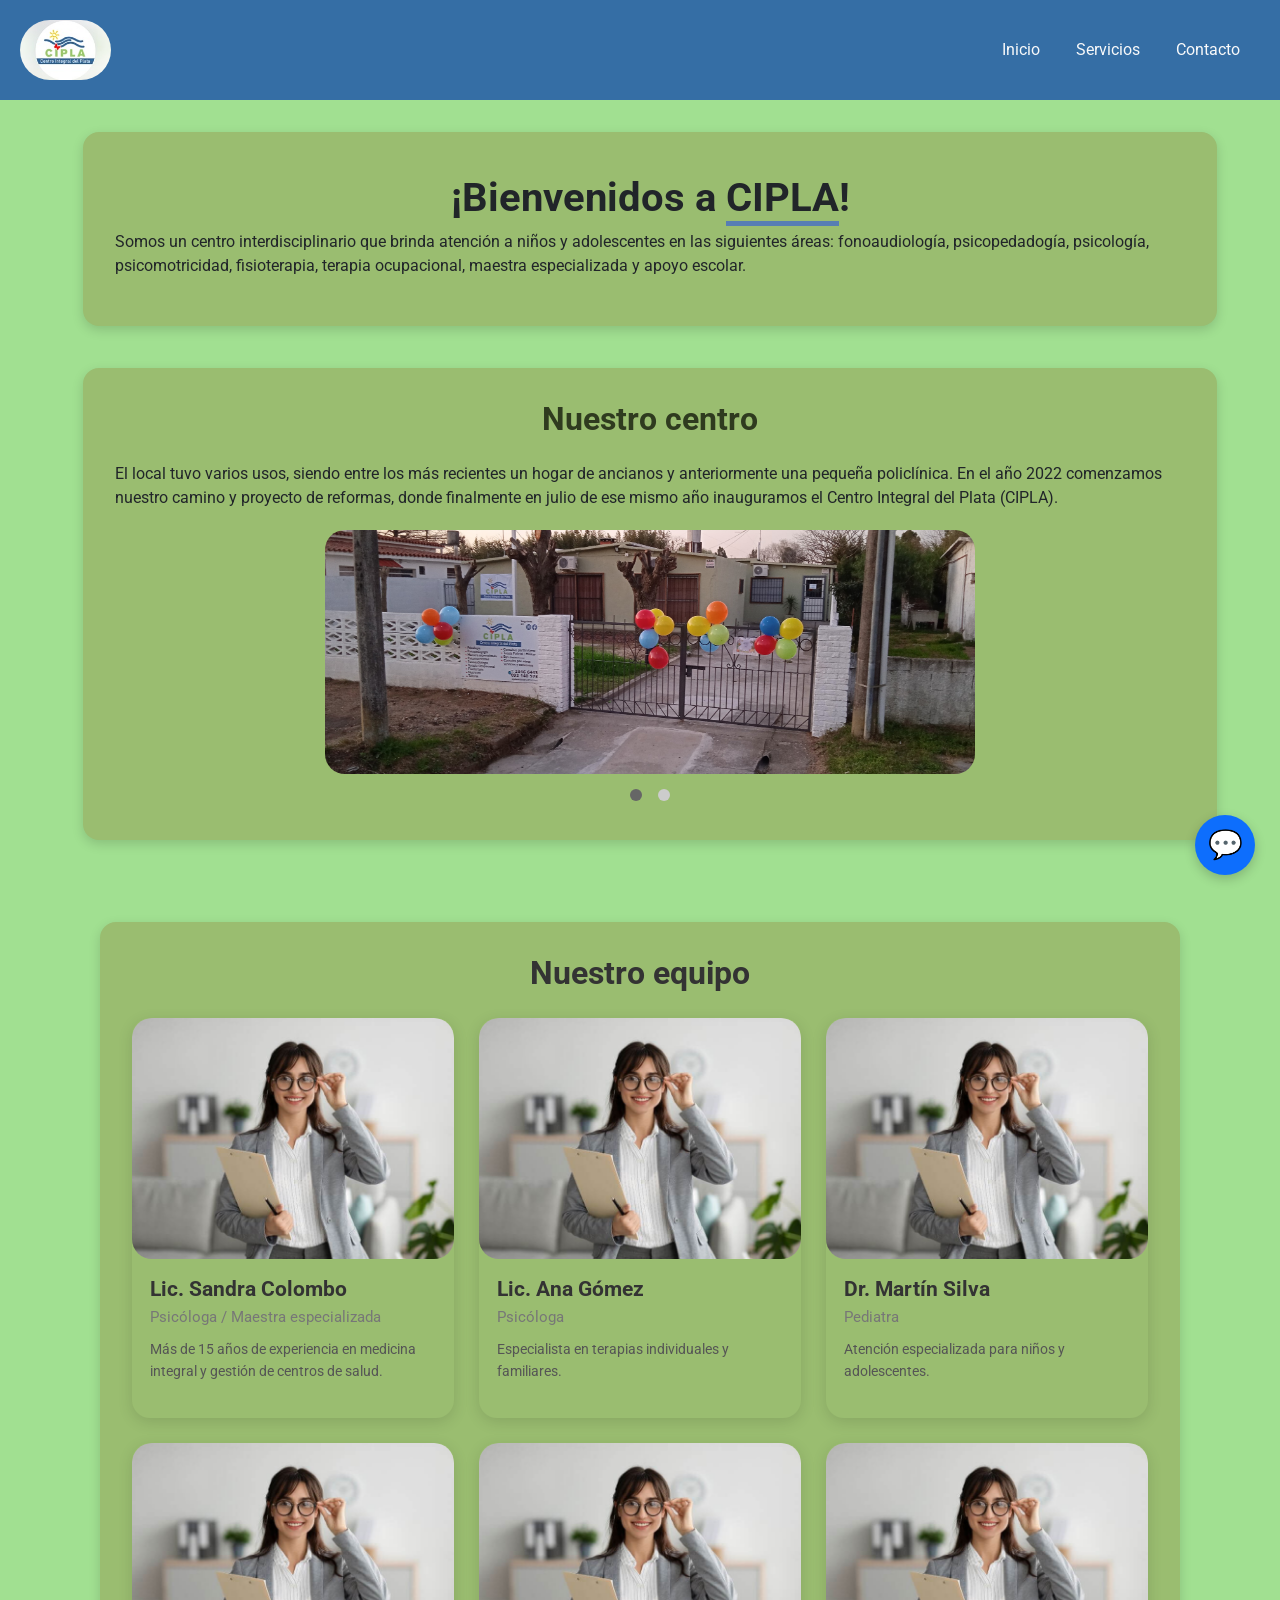
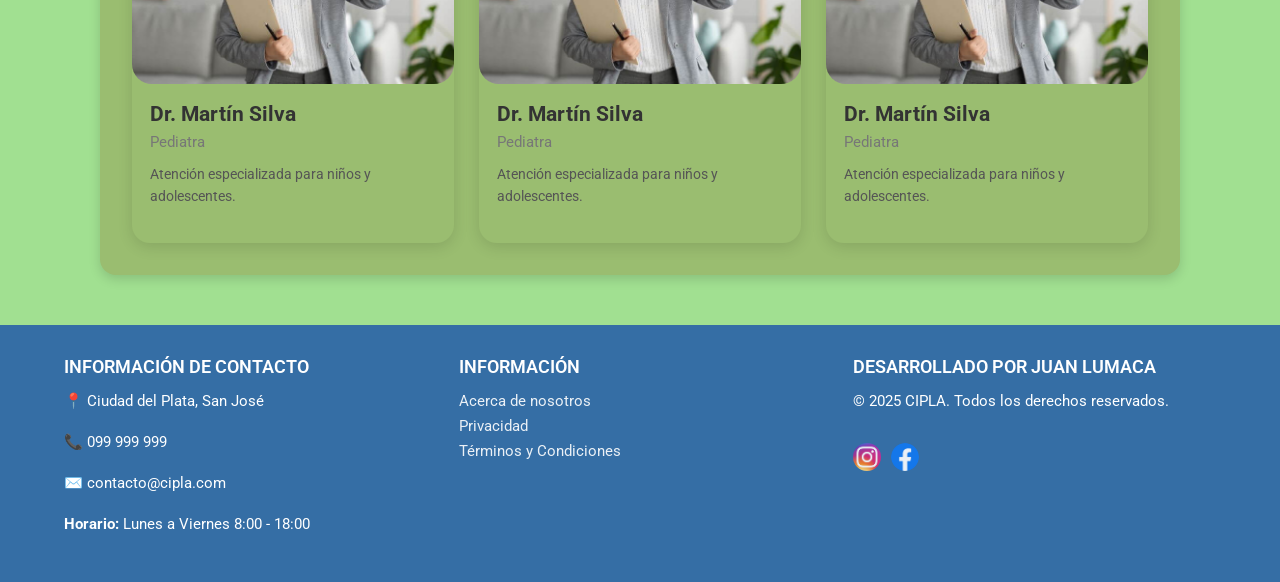
==== index.html @ c5be9ded "nuestro equipo" ====
<!DOCTYPE html>
<html lang="en">
<head>
    <meta charset="UTF-8">
    <meta name="viewport" content="width=device-width, initial-scale=1.0">
    <!-- link estilos Bootstrap -->
    <link href="https://cdn.jsdelivr.net/npm/bootstrap@5.3.8/dist/css/bootstrap.min.css" rel="stylesheet" integrity="sha384-sRIl4kxILFvY47J16cr9ZwB07vP4J8+LH7qKQnuqkuIAvNWLzeN8tE5YBujZqJLB" crossorigin="anonymous">
    <!-- link css -->
    <link rel="stylesheet" href="css/styles.css">
    <link rel="preconnect" href="https://fonts.googleapis.com">
    <link rel="preconnect" href="https://fonts.gstatic.com" crossorigin>
    <link href="https://fonts.googleapis.com/css2?family=Roboto:ital,wght@0,100..900;1,100..900&display=swap" rel="stylesheet">
    <title>Inicio</title>
</head>
<body>
    <header>
        <img src="img/logo.jpg">
        <nav class="navbar navbar-expand-lg">
            <div class="container-fluid">
                <!-- BOTÓN HAMBURGUESA -->
                <button class="navbar-toggler" type="button" data-bs-toggle="collapse" data-bs-target="#menuPrincipal">
                <span class="navbar-toggler-icon"></span>
                </button>

                <div class="collapse navbar-collapse" id="menuPrincipal">
                    <ul class="navbar-nav ms-auto">
                        <li class="nav-item">
                            <a class="nav-link text-light" href="index.html">Inicio</a>
                        </li>
                        <li class="nav-item">
                            <a class="nav-link text-light" href="pages/servicios.html">Servicios</a>
                        </li>
                        <li class="nav-item">
                            <a class="nav-link text-light" href="pages/contacto.html">Contacto</a>
                        </li>
                    </ul>
                </div>
            </div>
        </nav>
    </header>
    <main>
        <div class="card_contacto">
            <h1 id="h3_contacto">¡Bienvenidos a <span class="span_h1">CIPLA</span>!</h1>
            <p>
                Somos un centro interdisciplinario que brinda atención a niños y adolescentes en las siguientes áreas: fonoaudiología, psicopedadogía, psicología, psicomotricidad, fisioterapia, terapia ocupacional, maestra especializada y apoyo escolar. 
            </p>
        </div>
        
    </main>
    <section>

        <div class="card_nuestro_equipo">
            <h3 id="h3_consulta">Nuestro centro</h3>
            <p class="parrafos">
                El local tuvo varios usos, siendo entre los más recientes un hogar de ancianos y anteriormente una pequeña policlínica. 
                En el año 2022 comenzamos nuestro camino y proyecto de reformas, donde finalmente en julio de ese mismo año inauguramos 
                el Centro Integral del Plata (CIPLA).
            </p>

            <div class="carousel">

                <input type="radio" name="carrusel1" id="slide1a" checked>
                <input type="radio" name="carrusel1" id="slide2a">

                <div class="slides">
                    <div class="slide">
                        <img src="img/fachada.jpg" alt="Fachada 1">
                    </div>

                    <div class="slide">
                        <img src="img/fachada2.jpg" alt="Fachada 2">
                    </div>
                </div>

                <div class="control-nav">
                    <label for="slide1a"></label>
                    <label for="slide2a"></label>
                </div>
            </div>
        </div>
    </section>

    <section id="nuestro-equipo">
        <div class="card_nuestro_equipo">
            <h3 class="titulo-seccion">Nuestro equipo</h3>
            <div class="equipo-grid">

                <div class="card-equipo">
                    <div class="card-img">
                        <img src="img/psico.jpg" alt="Nombre">
                    </div>
                    <div class="card-body">
                        <h4 class="card-nombre">Lic. Sandra Colombo</h4>
                        <p class="card-cargo">Psicóloga / Maestra especializada</p>
                        <p class="card-desc">Más de 15 años de experiencia en medicina integral y gestión de centros de salud.</p>
                    </div>
                </div>

                <div class="card-equipo">
                    <div class="card-img">
                        <img src="img/psico.jpg" alt="Nombre">
                    </div>
                    <div class="card-body">
                        <h4 class="card-nombre">Lic. Ana Gómez</h4>
                        <p class="card-cargo">Psicóloga</p>
                        <p class="card-desc">Especialista en terapias individuales y familiares.</p>
                    </div>
                </div>

                <div class="card-equipo">
                    <div class="card-img">
                        <img src="img/psico.jpg" alt="Nombre">
                    </div>
                    <div class="card-body">
                        <h4 class="card-nombre">Dr. Martín Silva</h4>
                        <p class="card-cargo">Pediatra</p>
                        <p class="card-desc">Atención especializada para niños y adolescentes.</p>
                    </div>
                </div>

                <div class="card-equipo">
                    <div class="card-img">
                        <img src="img/psico.jpg" alt="Nombre">
                    </div>
                    <div class="card-body">
                        <h4 class="card-nombre">Dr. Martín Silva</h4>
                        <p class="card-cargo">Pediatra</p>
                        <p class="card-desc">Atención especializada para niños y adolescentes.</p>
                    </div>
                </div>

                <div class="card-equipo">
                    <div class="card-img">
                        <img src="img/psico.jpg" alt="Nombre">
                    </div>
                    <div class="card-body">
                        <h4 class="card-nombre">Dr. Martín Silva</h4>
                        <p class="card-cargo">Pediatra</p>
                        <p class="card-desc">Atención especializada para niños y adolescentes.</p>
                    </div>
                </div>

                <div class="card-equipo">
                    <div class="card-img">
                        <img src="img/psico.jpg" alt="Nombre">
                    </div>
                    <div class="card-body">
                        <h4 class="card-nombre">Dr. Martín Silva</h4>
                        <p class="card-cargo">Pediatra</p>
                        <p class="card-desc">Atención especializada para niños y adolescentes.</p>
                    </div>
                </div>


            </div>
        </div>
        
    </section>

    <footer>
        <div class="footer-container">

            <div class="footer-col">
                <h4>Información de contacto</h4>
                <p>📍 Ciudad del Plata, San José</p>
                <p>📞 099 999 999</p>
                <p>✉️ contacto@cipla.com</p>
                <p><strong>Horario:</strong> Lunes a Viernes 8:00 - 18:00</p>
            </div>

            <div class="footer-col">
                <h4>Información</h4>
                <a href="#">Acerca de nosotros</a>
                <a href="#">Privacidad</a>
                <a href="#">Términos y Condiciones</a>
            </div>

            <div class="footer-col">
                <h4>Desarrollado por Juan Lumaca</h4>
                <p>&copy; 2025 CIPLA. Todos los derechos reservados.</p>

                <div class="social">
                    <a href="https://www.instagram.com/cipla.sanjose/" target="_blank" id="instagram">
                        <img src="img/ig_prueba.png">
                    </a>
                    <a href="https://www.facebook.com/ciplaciudaddelplata" target="_blank">
                        <img src="img/fb_prueba.png">
                    </a>
                </div>
            </div>

        </div>
    </footer>

    <input type="checkbox" id="toggle-chat" class="toggle-chat">

    <label for="toggle-chat" class="chatbot-btn">
        💬
    </label>

    <div class="chatbot-box">
        <div class="chatbot-header">
            <h4>Chat CIPLA</h4>
            <label for="toggle-chat" class="cerrar-chat">▼</label>
        </div>

        <div class="chatbot-content">
            <p><strong>🤖 Asistente:</strong> ¡Hola! ¿En qué podemos ayudarte?</p>
        </div>

        <div class="chatbot-footer">
            <input type="text" placeholder="Escribí tu mensaje..." class="chat-input">
            <button class="chat-send">Enviar</button>
        </div>
    </div>

    <!-- link JavaScript Bootstrap -->
    <script src="https://cdn.jsdelivr.net/npm/bootstrap@5.3.8/dist/js/bootstrap.bundle.min.js" integrity="sha384-FKyoEForCGlyvwx9Hj09JcYn3nv7wiPVlz7YYwJrWVcXK/BmnVDxM+D2scQbITxI" crossorigin="anonymous"></script>
</body>
</html>
---- css/styles.css ----
* {
  margin: 0;
  padding: 0;
  box-sizing: border-box;
}

html {
  height: 100%;
}

body {
  background-color: #a1e091;
  font-family: "Roboto", sans-serif;
  font-size: 16px;
  min-height: 100vh;
  height: 100%;
  display: flex;
  flex-direction: column;
}

img {
  display: block;
  max-width: 100%;
  height: auto;
  border-radius: 20px;
}

h1 {
  margin-top: 10px;
  text-align: center;
  font-weight: bold;
}

h3 {
  font-weight: bold;
}

span {
  font-weight: bold;
}

#section_consulta {
  background: #9ABD70;
  padding: 2rem;
  border-radius: 16px;
  box-shadow: 0 4px 12px rgba(0, 0, 0, 0.15);
  width: 90%;
  margin: 2rem auto;
}
#section_consulta #h3_consulta {
  text-align: center;
  font-size: 2rem;
  color: #2f3b1f;
  margin-bottom: 1.5rem;
  font-weight: 700;
}
#section_consulta #contact-form {
  display: flex;
  flex-direction: column;
  gap: 1.2rem;
}
#section_consulta #contact-form .group {
  display: flex;
  flex-direction: column;
  gap: 0.4rem;
}
#section_consulta #contact-form .group label {
  font-size: 1.05rem;
  font-weight: 600;
  color: #2d2d2d;
}
#section_consulta #contact-form .group input,
#section_consulta #contact-form .group textarea {
  font-family: "Roboto", sans-serif;
  font-size: 1rem;
  padding: 0.8rem 1rem;
  border-radius: 10px;
  border: 2px solid #b6c98b;
  background: #ffffff;
  transition: all 0.25s ease;
}
#section_consulta #contact-form .group input:focus,
#section_consulta #contact-form .group textarea:focus {
  outline: none;
  border-color: #7ea34e;
  box-shadow: 0 0 6px rgba(126, 163, 78, 0.4);
}
#section_consulta #contact-form .group input::placeholder,
#section_consulta #contact-form .group textarea::placeholder {
  color: #8b8b8b;
  font-style: italic;
}
#section_consulta #contact-form .btns {
  display: flex;
  justify-content: center;
  gap: 1rem;
  margin-top: 1rem;
}
#section_consulta #contact-form .btns .btn-send,
#section_consulta #contact-form .btns .btn-reset {
  font-size: 1rem;
  padding: 0.75rem 1.5rem;
  border-radius: 12px;
  border: none;
  cursor: pointer;
  font-weight: 600;
  transition: all 0.25s ease;
}
#section_consulta #contact-form .btns .btn-send {
  background: #6f9448;
  color: #fff;
}
#section_consulta #contact-form .btns .btn-send:hover {
  background: #5b7a3a;
  transform: translateY(-2px);
  box-shadow: 0 4px 8px rgba(0, 0, 0, 0.25);
}
#section_consulta #contact-form .btns .btn-reset {
  background: #dedede;
  color: #333;
}
#section_consulta #contact-form .btns .btn-reset:hover {
  background: #c9c9c9;
  transform: translateY(-2px);
  box-shadow: 0 4px 8px rgba(0, 0, 0, 0.2);
}

.card_contacto, .card_nuestros_datos {
  background: #9ABD70;
  padding: 2rem;
  margin-top: 2rem;
  border-radius: 16px;
  box-shadow: 0 4px 12px rgba(0, 0, 0, 0.15);
  width: 90%;
  margin-left: auto;
  margin-right: auto;
  margin-bottom: 10px;
}

footer {
  background-color: #356EA5;
  color: white;
  text-align: center;
  padding: 8px 0;
  font-size: 0.95rem;
  line-height: 1.25;
  flex-shrink: 0;
}
footer .footer-container {
  width: 100%;
  max-width: 1200px;
  margin: auto;
  display: grid;
  grid-template-columns: repeat(3, 1fr);
  gap: 2rem;
  padding: 1.5rem;
  text-align: left;
}
footer .footer-col {
  display: flex;
  flex-direction: column;
  gap: 6px;
}
footer .footer-col h4 {
  margin-bottom: 8px;
  font-size: 1.1rem;
  font-weight: 600;
  text-transform: uppercase;
}
footer .footer-col a {
  color: white;
  text-decoration: none;
  opacity: 0.9;
}
footer .footer-col a:hover {
  opacity: 1;
  text-decoration: underline;
}
footer .social {
  margin-top: 10px;
  display: flex;
  gap: 10px;
}
footer .social img {
  width: 28px;
  height: 28px;
  transition: transform 0.2s ease-in-out;
}
footer .social img:hover {
  transform: scale(1.1);
}
@media (max-width: 768px) {
  footer .footer-container {
    grid-template-columns: 1fr;
    text-align: center;
  }
  footer .footer-col {
    align-items: center;
  }
}

* {
  margin: 0;
  padding: 0;
  box-sizing: border-box;
}

html {
  height: 100%;
}

.toggle-chat {
  display: none;
}

.chatbot-btn {
  position: fixed;
  bottom: 25px;
  right: 25px;
  background: #0d6efd;
  color: #fff;
  width: 60px;
  height: 60px;
  border-radius: 50%;
  display: flex;
  justify-content: center;
  align-items: center;
  font-size: 28px;
  cursor: pointer;
  box-shadow: 0 4px 12px rgba(0, 0, 0, 0.2);
  z-index: 1000;
}

.chatbot-box {
  position: fixed;
  bottom: 100px;
  right: 25px;
  width: 280px;
  background: #fff;
  border-radius: 12px;
  box-shadow: 0 4px 12px rgba(0, 0, 0, 0.3);
  border: 1px solid #ddd;
  overflow: hidden;
  transform: scale(0);
  transform-origin: bottom right;
  transition: 0.25s ease;
}

.toggle-chat:checked ~ .chatbot-box {
  transform: scale(1);
}

.chatbot-header {
  background: #0d6efd;
  color: #fff;
  padding: 10px;
  display: flex;
  justify-content: space-between;
  align-items: center;
}

.cerrar-chat {
  cursor: pointer;
  color: white;
  font-size: 18px;
  padding: 0 5px;
}

.chatbot-content {
  padding: 12px;
  height: 200px;
  overflow-y: auto;
  font-size: 14px;
}

.chatbot-footer {
  background: #f5f5f5;
  padding: 8px;
  text-align: center;
  font-size: 12px;
  color: #777;
}

.chatbot-footer {
  background: #f5f5f5;
  padding: 8px;
  display: flex;
  gap: 6px;
  border-top: 1px solid #ddd;
}

.chat-input {
  flex: 1;
  padding: 6px 8px;
  font-size: 14px;
  border: 1px solid #ccc;
  border-radius: 8px;
  background: white;
  transition: 0.2s ease;
}

.chat-input:focus {
  outline: none;
  border-color: #0d6efd;
  box-shadow: 0 0 4px rgba(13, 110, 253, 0.4);
}

.chat-send {
  padding: 6px 10px;
  font-size: 14px;
  background: #0d6efd;
  color: white;
  border: none;
  border-radius: 8px;
  cursor: pointer;
  transition: 0.2s ease;
}

.chat-send:hover {
  background: #0b5ed7;
}

.chat-send:active {
  transform: scale(0.95);
}

header {
  background-color: #356EA5;
  display: flex;
  justify-content: space-between;
  align-items: center;
  padding: 20px 0;
  box-sizing: border-box;
}
header img {
  height: 60px;
  margin-left: 20px;
  border-radius: 50px;
}
header nav {
  background: #356EA5;
  margin-right: 20px;
}
header nav ul {
  list-style: none;
  padding: 0;
  display: flex;
  gap: 20px;
  white-space: nowrap;
}
header nav a {
  display: block;
  padding: 10px 25px;
  background: #b7cc7a;
  border: 2px solid #244e74;
  color: #0b1b2b;
  text-decoration: none;
  font-weight: bold;
  border-radius: 6px;
  white-space: nowrap;
  line-height: 1;
}
header nav a:hover {
  background: #FBC02D;
}

.card_nuestro_equipo {
  background: #9ABD70;
  padding: 2rem;
  margin-top: 2rem;
  border-radius: 16px;
  box-shadow: 0 4px 12px rgba(0, 0, 0, 0.15);
  width: 90%;
  margin-left: auto;
  margin-right: auto;
  margin-bottom: 10px;
}

#h3_consulta {
  text-align: center;
  font-size: 2rem;
  color: #2f3b1f;
  margin-bottom: 1.5rem;
  font-weight: 700;
}

img {
  border-radius: 10px;
}

.carousel {
  width: 100%;
  max-width: 650px;
  margin: 20px auto 0;
  position: relative;
  overflow: hidden;
  border-radius: 8px;
}

.carousel input[type=radio] {
  display: none;
}

.carousel .slides {
  display: flex;
  width: 200%;
  transition: transform 0.45s ease;
  transform: translateX(0);
}

.carousel .slide {
  flex: 0 0 50%;
  width: 50%;
}

.carousel .slide img {
  width: 100%;
  height: auto;
  display: block;
  object-fit: cover;
  aspect-ratio: 16/6;
}

.carousel .control-nav {
  text-align: center;
  margin-top: 10px;
}

.carousel .control-nav label {
  width: 12px;
  height: 12px;
  display: inline-block;
  background: #ccc;
  margin: 0 6px;
  border-radius: 50%;
  cursor: pointer;
}

.carousel .control-nav label:hover {
  background: #999;
}

#slide1a:checked ~ .slides {
  transform: translateX(0%);
}

#slide2a:checked ~ .slides {
  transform: translateX(-50%);
}

#slide1a:checked ~ .control-nav label[for=slide1a],
#slide2a:checked ~ .control-nav label[for=slide2a] {
  background: #666;
}

#nuestro-equipo {
  width: 95%;
  max-width: 1200px;
  margin: 40px auto;
}

.titulo-seccion {
  text-align: center;
  font-size: 2rem;
  margin-bottom: 25px;
  color: #333;
}

.equipo-grid {
  display: grid;
  grid-template-columns: repeat(auto-fit, minmax(260px, 1fr));
  gap: 25px;
}

.card-equipo {
  background: #9ABD70;
  border-radius: 18px;
  overflow: hidden;
  box-shadow: 0 4px 15px rgba(0, 0, 0, 0.12);
  transition: transform 0.25s, box-shadow 0.25s;
}

.card-equipo:hover {
  transform: translateY(-6px);
  box-shadow: 0 6px 20px rgba(0, 0, 0, 0.18);
}

.card-img img {
  width: 100%;
  aspect-ratio: 4/3;
  object-fit: cover;
}

.card-body {
  padding: 18px;
}

.card-nombre {
  margin: 0;
  font-size: 1.3rem;
  color: #333;
  font-weight: 700;
}

.card-cargo {
  margin: 4px 0 10px;
  color: #777;
  font-size: 0.95rem;
}

.card-desc {
  color: #555;
  font-size: 0.9rem;
  line-height: 1.4rem;
}

h1 {
  margin-top: 10px;
  text-align: center;
  font-weight: bold;
}
h1 .span_h1 {
  border-bottom: solid 5px #577eb3;
}

h3 {
  font-weight: bold;
}

span {
  font-weight: bold;
}

#div_section_index {
  text-align: center;
}

.fachada,
.equipo {
  height: auto;
  width: 40%;
  margin-right: 20px;
  margin-bottom: 20px;
}

img {
  border-radius: 20px;
}

#section_contacto {
  margin-top: 20px;
}

iframe {
  text-align: center;
}

#section_bps {
  text-align: center;
}

.card_servicios_1 {
  background: #9ABD70;
  padding: 2rem;
  margin-top: 2rem;
  border-radius: 16px;
  box-shadow: 0 4px 12px rgba(0, 0, 0, 0.15);
  width: 90%;
  margin-left: auto;
  margin-right: auto;
  margin-bottom: 100px;
}

#section_bps {
  display: flex;
  justify-content: center;
  align-items: center;
  gap: 2rem;
}
#section_bps img {
  width: 150px;
  height: auto;
  object-fit: contain;
  border-radius: 8px;
}

main {
  flex: 1 0 auto;
  margin-left: 20px;
  min-height: 0;
  padding-bottom: 0;
  margin-bottom: 0;
  min-height: 0;
  min-width: 0;
}

section {
  margin-left: 20px;
  padding-top: 0;
  margin-top: 0;
}

#div_section_index {
  text-align: center;
}

.fachada,
.equipo {
  height: auto;
  width: 40%;
  margin-right: 20px;
  margin-bottom: 20px;
}

@media (max-width: 480px) {
  body {
    background-color: #a1e091;
    display: flex;
    flex-direction: column;
    min-height: 100vh;
  }
  main {
    flex: 1;
    min-height: 200px;
  }
  .fachada,
  .equipo {
    display: block;
    margin: 0 auto 20px auto;
  }
  .fachada,
  .equipo {
    width: 80%;
  }
  iframe {
    width: 100%;
    height: 300px;
    display: block;
  }
  #section_contacto {
    margin-top: 10px;
  }
  .card_nuestro_equipo {
    margin-top: 150px;
  }
  .card_nuestros_datos {
    margin-top: 70%;
  }
  .card_servicios_1 {
    margin-bottom: 50%;
  }
}
@media (min-width: 481px) and (max-width: 1024px) {
  body {
    background-color: #a1e091;
    display: flex;
    flex-direction: column;
    min-height: 100vh;
  }
  main {
    flex: 1;
    margin-left: 30px;
    margin-right: 30px;
    min-height: 250px;
  }
  nav ul {
    gap: 30px;
  }
  .fachada,
  .equipo {
    width: 60%;
  }
  iframe {
    width: 90%;
    height: 350px;
  }
  #section_contacto {
    margin-top: 20px;
  }
  section {
    margin-bottom: 40px;
  }
  .card_nuestros_datos {
    margin-top: 40%;
  }
}

/*# sourceMappingURL=styles.css.map */
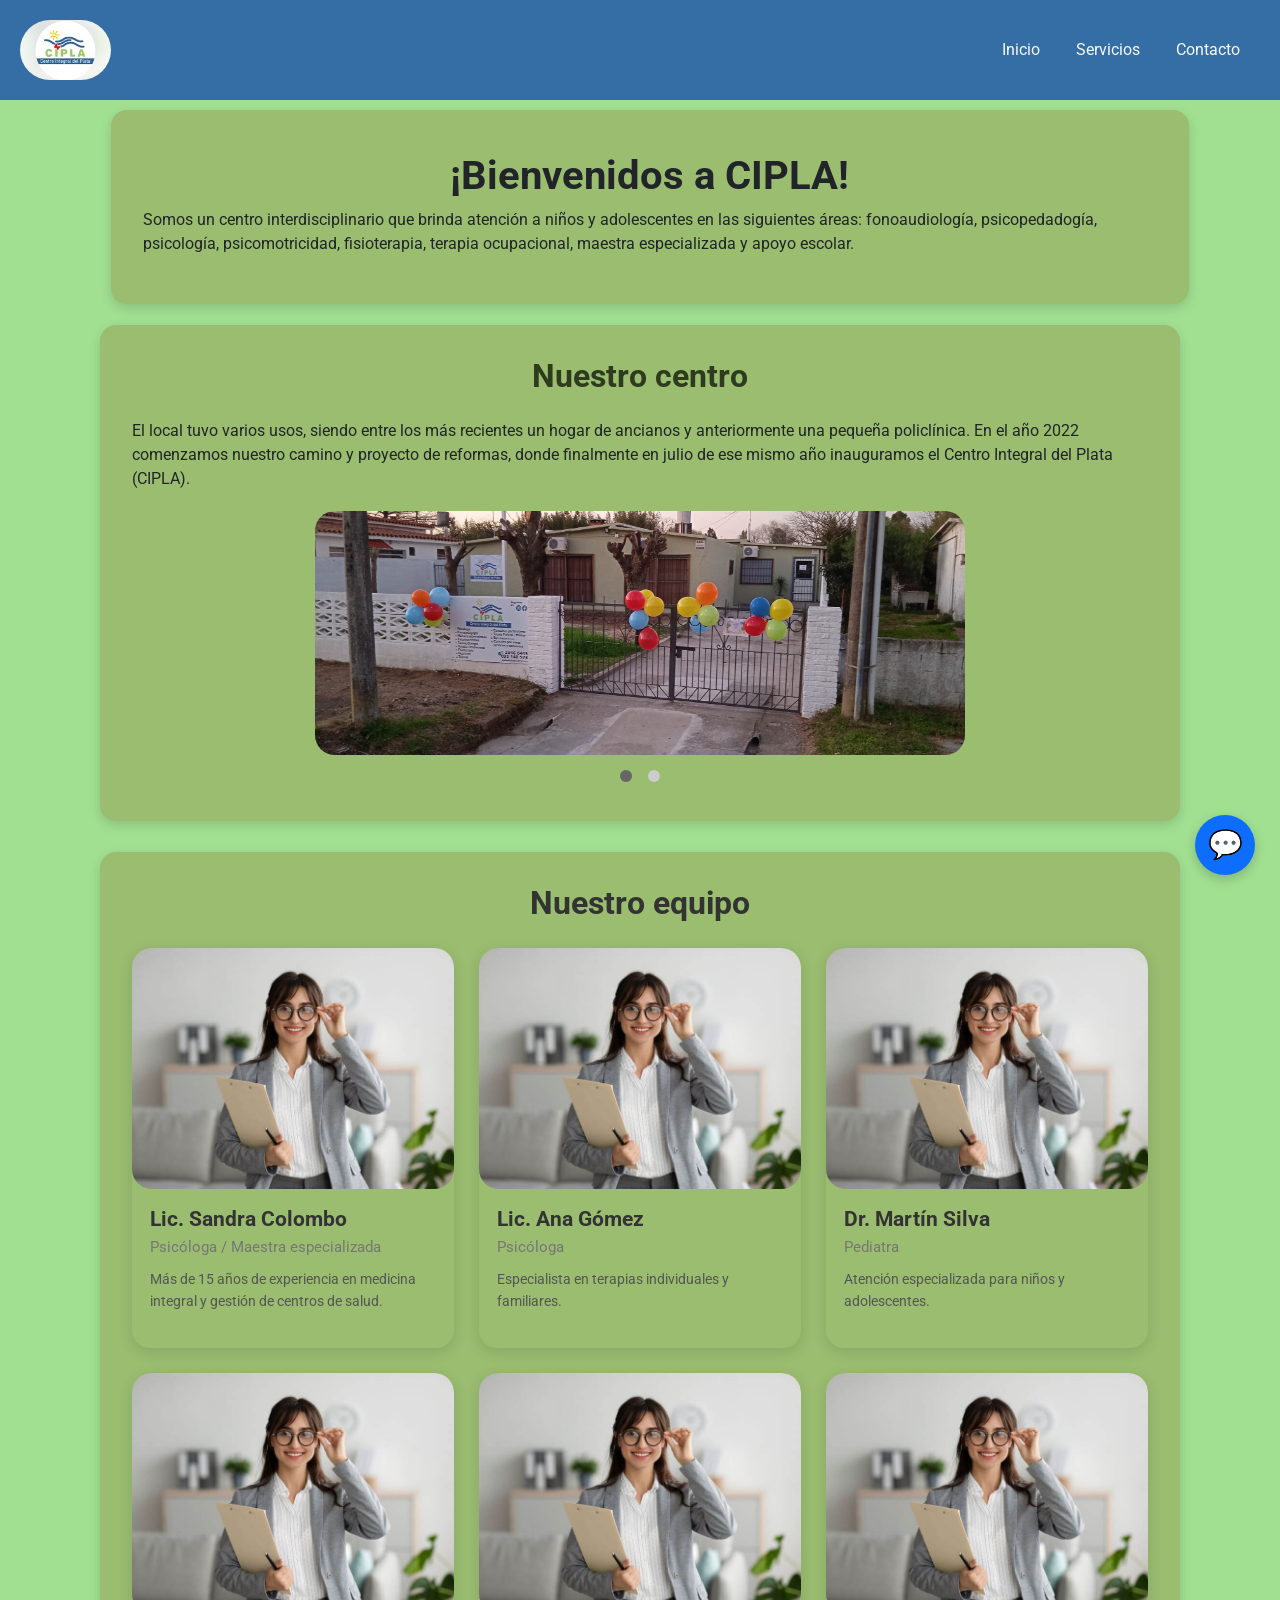
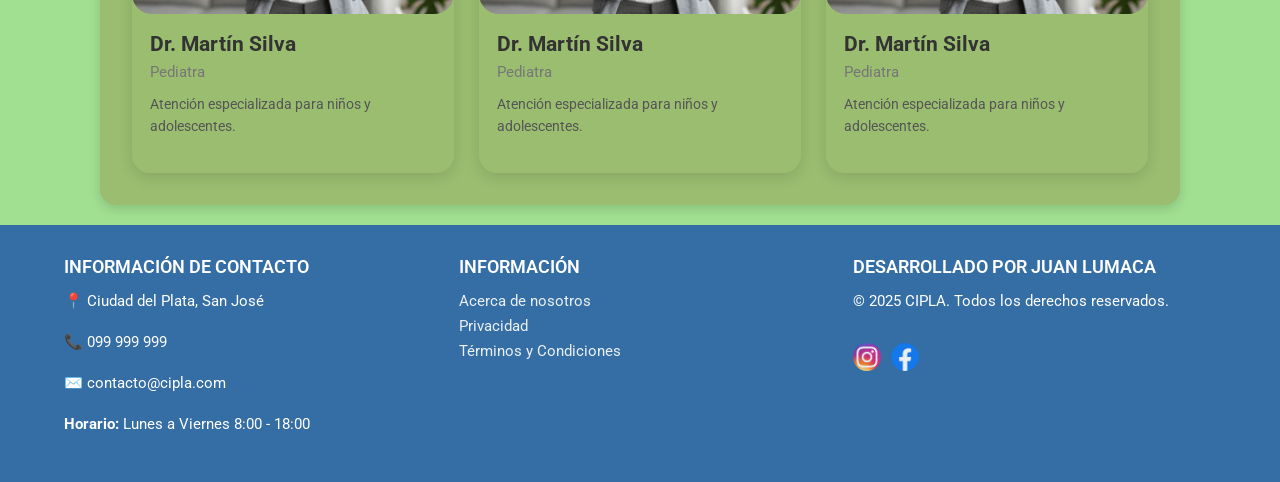
==== commit da1037ab: "mas cambios visuales" ====
--- a/index.html
+++ b/index.html
@@ -3,6 +3,13 @@
 <head>
     <meta charset="UTF-8">
     <meta name="viewport" content="width=device-width, initial-scale=1.0">
+    <meta name="description" content="Centro Integral del Plata (CIPLA). Atención profesional en psicología, fonoaudiología, psicopedagogía, fisioterapia, psicomotricidad y apoyo escolar en Ciudad del Plata.">
+    <meta name="keywords" content="psicología, fonoaudiología, psicopedagogía, apoyo escolar, CIPLA, Ciudad del Plata, terapia infantil">
+    <meta property="og:title" content="CIPLA - Centro Integral del Plata">
+    <meta property="og:description" content="Atención especializada para niños y adolescentes en Ciudad del Plata.">
+    <meta property="og:image" content="https://ciplasj.netlify.app/img/logo.jpg">
+    <meta property="og:type" content="website">
+    <meta property="og:url" content="https://ciplasj.netlify.app">
     <!-- link estilos Bootstrap -->
     <link href="https://cdn.jsdelivr.net/npm/bootstrap@5.3.8/dist/css/bootstrap.min.css" rel="stylesheet" integrity="sha384-sRIl4kxILFvY47J16cr9ZwB07vP4J8+LH7qKQnuqkuIAvNWLzeN8tE5YBujZqJLB" crossorigin="anonymous">
     <!-- link css -->
@@ -39,16 +46,16 @@
         </nav>
     </header>
     <main>
-        <div class="card_contacto">
-            <h1 id="h3_contacto">¡Bienvenidos a <span class="span_h1">CIPLA</span>!</h1>
-            <p>
-                Somos un centro interdisciplinario que brinda atención a niños y adolescentes en las siguientes áreas: fonoaudiología, psicopedadogía, psicología, psicomotricidad, fisioterapia, terapia ocupacional, maestra especializada y apoyo escolar. 
-            </p>
-        </div>
-        
+        <section id="nuestro-equipo">
+            <div class="card_nuestro_equipo">
+                <h1 id="h3_contacto">¡Bienvenidos a CIPLA!</h1>
+                <p>
+                    Somos un centro interdisciplinario que brinda atención a niños y adolescentes en las siguientes áreas: fonoaudiología, psicopedadogía, psicología, psicomotricidad, fisioterapia, terapia ocupacional, maestra especializada y apoyo escolar. 
+                </p>
+            </div>
+        </section>
     </main>
-    <section>
-
+    <section id="nuestro-equipo">
         <div class="card_nuestro_equipo">
             <h3 id="h3_consulta">Nuestro centro</h3>
             <p class="parrafos">
--- a/css/styles.css
+++ b/css/styles.css
@@ -324,6 +324,18 @@
   transform: scale(0.95);
 }
 
+.card_nuestro_equipo {
+  background: #9ABD70;
+  padding: 2rem;
+  margin-top: 1px;
+  border-radius: 16px;
+  box-shadow: 0 4px 12px rgba(0, 0, 0, 0.15);
+  width: 90%;
+  margin-left: auto;
+  margin-right: auto;
+  margin-bottom: 10px;
+}
+
 header {
   background-color: #356EA5;
   display: flex;
@@ -364,18 +376,6 @@
   background: #FBC02D;
 }
 
-.card_nuestro_equipo {
-  background: #9ABD70;
-  padding: 2rem;
-  margin-top: 2rem;
-  border-radius: 16px;
-  box-shadow: 0 4px 12px rgba(0, 0, 0, 0.15);
-  width: 90%;
-  margin-left: auto;
-  margin-right: auto;
-  margin-bottom: 10px;
-}
-
 #h3_consulta {
   text-align: center;
   font-size: 2rem;
@@ -456,7 +456,7 @@
 #nuestro-equipo {
   width: 95%;
   max-width: 1200px;
-  margin: 40px auto;
+  margin: 10px auto;
 }
 
 .titulo-seccion {
@@ -613,6 +613,11 @@
 }
 
 @media (max-width: 480px) {
+  html, body {
+    height: 100%;
+    margin: 0;
+    padding: 0;
+  }
   body {
     background-color: #a1e091;
     display: flex;
@@ -620,8 +625,11 @@
     min-height: 100vh;
   }
   main {
-    flex: 1;
+    flex: 1 0 auto;
     min-height: 200px;
+  }
+  footer {
+    flex-shrink: 0;
   }
   .fachada,
   .equipo {
@@ -641,13 +649,20 @@
     margin-top: 10px;
   }
   .card_nuestro_equipo {
-    margin-top: 150px;
+    margin-top: 10px;
   }
   .card_nuestros_datos {
-    margin-top: 70%;
+    margin-top: 5%;
   }
   .card_servicios_1 {
-    margin-bottom: 50%;
+    margin-bottom: 2rem;
+  }
+  #section_bps {
+    flex-direction: column;
+  }
+  #section_bps img {
+    width: 80%;
+    max-width: 300px;
   }
 }
 @media (min-width: 481px) and (max-width: 1024px) {
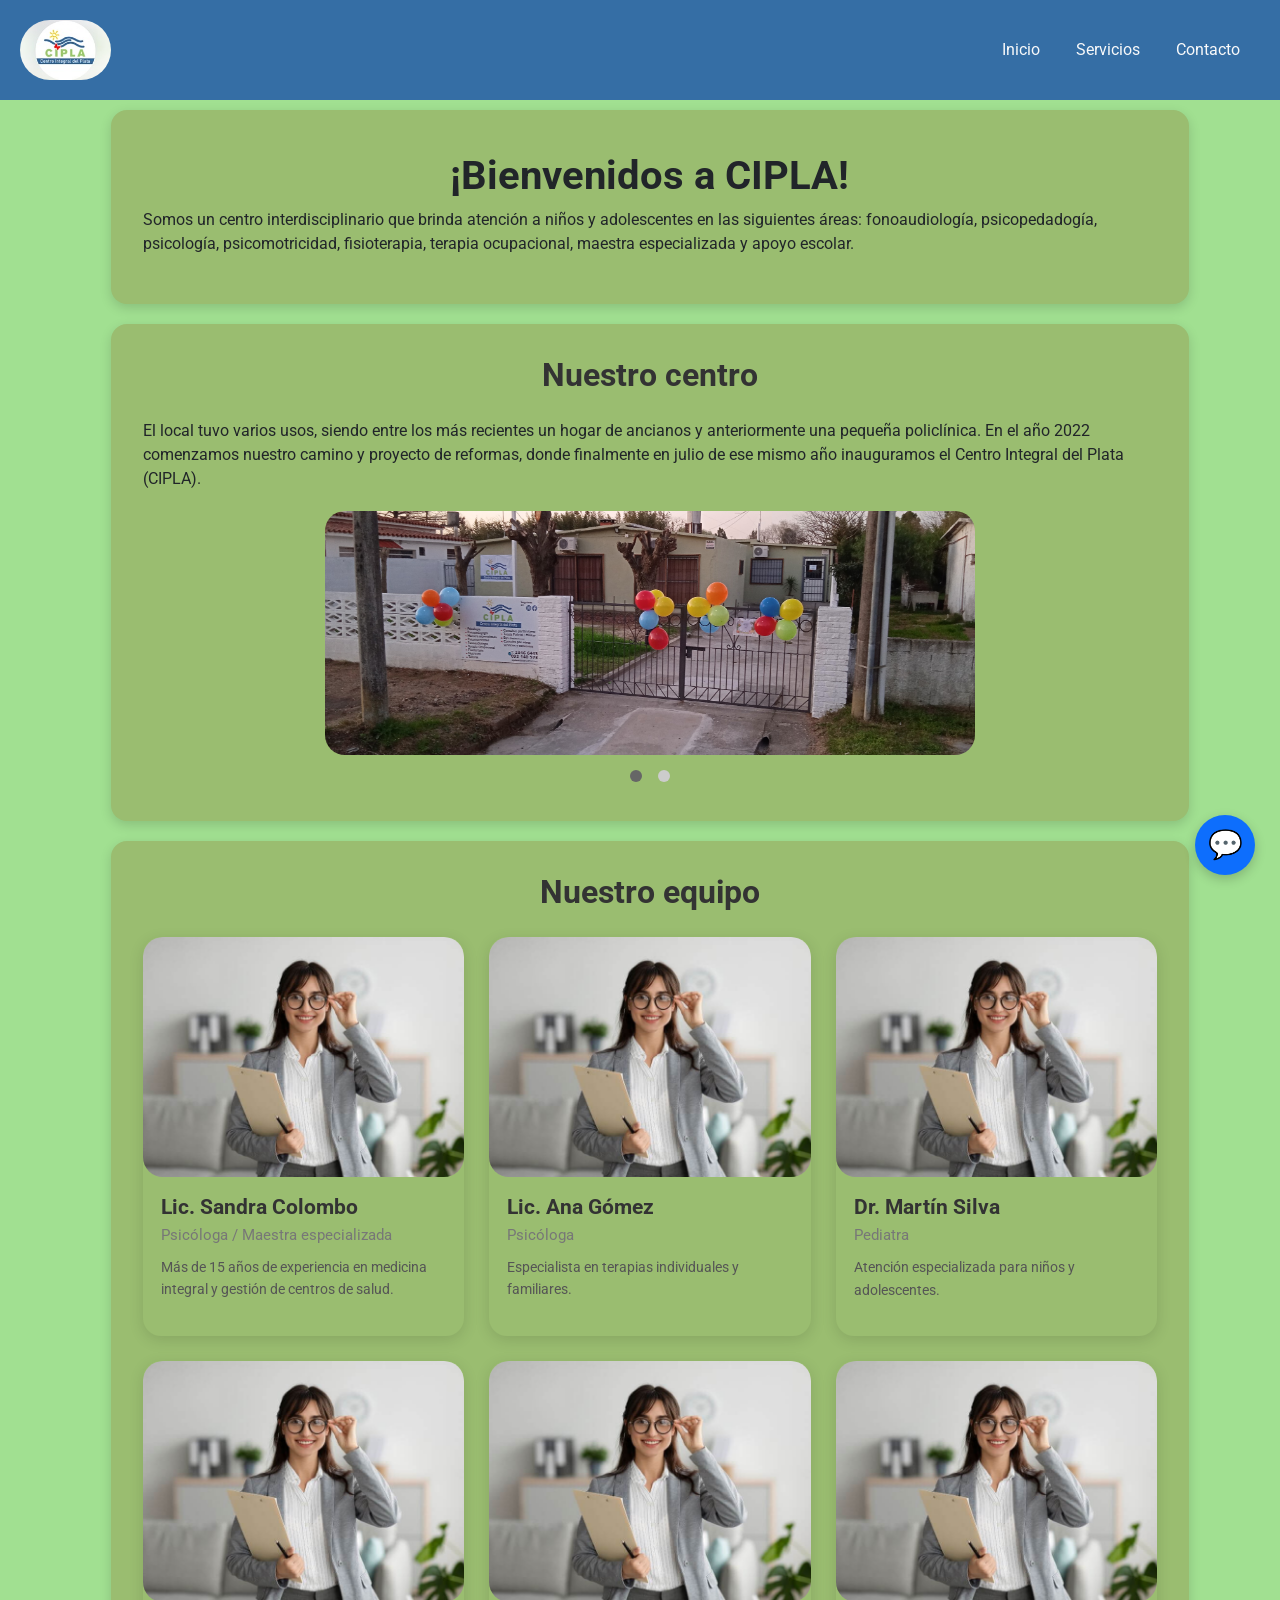
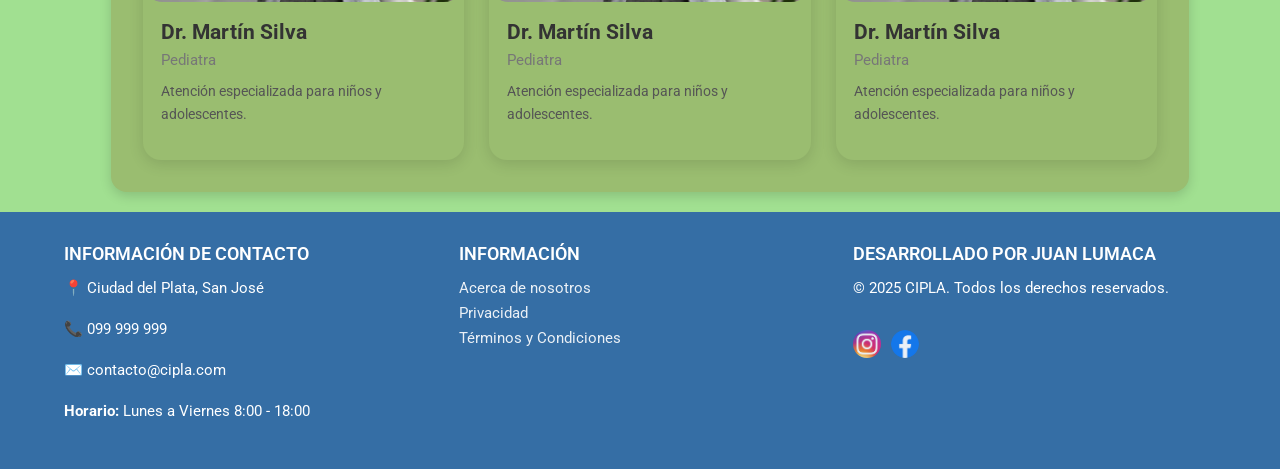
==== commit d006c28a: "detalles" ====
--- a/index.html
+++ b/index.html
@@ -54,116 +54,116 @@
                 </p>
             </div>
         </section>
+        
+        <section id="nuestro-equipo">
+            <div class="card_nuestro_equipo">
+                <h3 class="titulo-seccion">Nuestro centro</h3>
+                <p class="parrafos">
+                    El local tuvo varios usos, siendo entre los más recientes un hogar de ancianos y anteriormente una pequeña policlínica. 
+                    En el año 2022 comenzamos nuestro camino y proyecto de reformas, donde finalmente en julio de ese mismo año inauguramos 
+                    el Centro Integral del Plata (CIPLA).
+                </p>
+
+                <div class="carousel">
+
+                    <input type="radio" name="carrusel1" id="slide1a" checked>
+                    <input type="radio" name="carrusel1" id="slide2a">
+
+                    <div class="slides">
+                        <div class="slide">
+                            <img src="img/fachada.jpg" alt="Fachada 1">
+                        </div>
+
+                        <div class="slide">
+                            <img src="img/fachada2.jpg" alt="Fachada 2">
+                        </div>
+                    </div>
+
+                    <div class="control-nav">
+                        <label for="slide1a"></label>
+                        <label for="slide2a"></label>
+                    </div>
+                </div>
+            </div>
+        </section>
+
+        <section id="nuestro-equipo">
+            <div class="card_nuestro_equipo">
+                <h3 class="titulo-seccion">Nuestro equipo</h3>
+                <div class="equipo-grid">
+
+                    <div class="card-equipo">
+                        <div class="card-img">
+                            <img src="img/psico.jpg" alt="Nombre">
+                        </div>
+                        <div class="card-body">
+                            <h4 class="card-nombre">Lic. Sandra Colombo</h4>
+                            <p class="card-cargo">Psicóloga / Maestra especializada</p>
+                            <p class="card-desc">Más de 15 años de experiencia en medicina integral y gestión de centros de salud.</p>
+                        </div>
+                    </div>
+
+                    <div class="card-equipo">
+                        <div class="card-img">
+                            <img src="img/psico.jpg" alt="Nombre">
+                        </div>
+                        <div class="card-body">
+                            <h4 class="card-nombre">Lic. Ana Gómez</h4>
+                            <p class="card-cargo">Psicóloga</p>
+                            <p class="card-desc">Especialista en terapias individuales y familiares.</p>
+                        </div>
+                    </div>
+
+                    <div class="card-equipo">
+                        <div class="card-img">
+                            <img src="img/psico.jpg" alt="Nombre">
+                        </div>
+                        <div class="card-body">
+                            <h4 class="card-nombre">Dr. Martín Silva</h4>
+                            <p class="card-cargo">Pediatra</p>
+                            <p class="card-desc">Atención especializada para niños y adolescentes.</p>
+                        </div>
+                    </div>
+
+                    <div class="card-equipo">
+                        <div class="card-img">
+                            <img src="img/psico.jpg" alt="Nombre">
+                        </div>
+                        <div class="card-body">
+                            <h4 class="card-nombre">Dr. Martín Silva</h4>
+                            <p class="card-cargo">Pediatra</p>
+                            <p class="card-desc">Atención especializada para niños y adolescentes.</p>
+                        </div>
+                    </div>
+
+                    <div class="card-equipo">
+                        <div class="card-img">
+                            <img src="img/psico.jpg" alt="Nombre">
+                        </div>
+                        <div class="card-body">
+                            <h4 class="card-nombre">Dr. Martín Silva</h4>
+                            <p class="card-cargo">Pediatra</p>
+                            <p class="card-desc">Atención especializada para niños y adolescentes.</p>
+                        </div>
+                    </div>
+
+                    <div class="card-equipo">
+                        <div class="card-img">
+                            <img src="img/psico.jpg" alt="Nombre">
+                        </div>
+                        <div class="card-body">
+                            <h4 class="card-nombre">Dr. Martín Silva</h4>
+                            <p class="card-cargo">Pediatra</p>
+                            <p class="card-desc">Atención especializada para niños y adolescentes.</p>
+                        </div>
+                    </div>
+
+
+                </div>
+            </div>
+            
+        </section>
     </main>
-    <section id="nuestro-equipo">
-        <div class="card_nuestro_equipo">
-            <h3 id="h3_consulta">Nuestro centro</h3>
-            <p class="parrafos">
-                El local tuvo varios usos, siendo entre los más recientes un hogar de ancianos y anteriormente una pequeña policlínica. 
-                En el año 2022 comenzamos nuestro camino y proyecto de reformas, donde finalmente en julio de ese mismo año inauguramos 
-                el Centro Integral del Plata (CIPLA).
-            </p>
-
-            <div class="carousel">
-
-                <input type="radio" name="carrusel1" id="slide1a" checked>
-                <input type="radio" name="carrusel1" id="slide2a">
-
-                <div class="slides">
-                    <div class="slide">
-                        <img src="img/fachada.jpg" alt="Fachada 1">
-                    </div>
-
-                    <div class="slide">
-                        <img src="img/fachada2.jpg" alt="Fachada 2">
-                    </div>
-                </div>
-
-                <div class="control-nav">
-                    <label for="slide1a"></label>
-                    <label for="slide2a"></label>
-                </div>
-            </div>
-        </div>
-    </section>
-
-    <section id="nuestro-equipo">
-        <div class="card_nuestro_equipo">
-            <h3 class="titulo-seccion">Nuestro equipo</h3>
-            <div class="equipo-grid">
-
-                <div class="card-equipo">
-                    <div class="card-img">
-                        <img src="img/psico.jpg" alt="Nombre">
-                    </div>
-                    <div class="card-body">
-                        <h4 class="card-nombre">Lic. Sandra Colombo</h4>
-                        <p class="card-cargo">Psicóloga / Maestra especializada</p>
-                        <p class="card-desc">Más de 15 años de experiencia en medicina integral y gestión de centros de salud.</p>
-                    </div>
-                </div>
-
-                <div class="card-equipo">
-                    <div class="card-img">
-                        <img src="img/psico.jpg" alt="Nombre">
-                    </div>
-                    <div class="card-body">
-                        <h4 class="card-nombre">Lic. Ana Gómez</h4>
-                        <p class="card-cargo">Psicóloga</p>
-                        <p class="card-desc">Especialista en terapias individuales y familiares.</p>
-                    </div>
-                </div>
-
-                <div class="card-equipo">
-                    <div class="card-img">
-                        <img src="img/psico.jpg" alt="Nombre">
-                    </div>
-                    <div class="card-body">
-                        <h4 class="card-nombre">Dr. Martín Silva</h4>
-                        <p class="card-cargo">Pediatra</p>
-                        <p class="card-desc">Atención especializada para niños y adolescentes.</p>
-                    </div>
-                </div>
-
-                <div class="card-equipo">
-                    <div class="card-img">
-                        <img src="img/psico.jpg" alt="Nombre">
-                    </div>
-                    <div class="card-body">
-                        <h4 class="card-nombre">Dr. Martín Silva</h4>
-                        <p class="card-cargo">Pediatra</p>
-                        <p class="card-desc">Atención especializada para niños y adolescentes.</p>
-                    </div>
-                </div>
-
-                <div class="card-equipo">
-                    <div class="card-img">
-                        <img src="img/psico.jpg" alt="Nombre">
-                    </div>
-                    <div class="card-body">
-                        <h4 class="card-nombre">Dr. Martín Silva</h4>
-                        <p class="card-cargo">Pediatra</p>
-                        <p class="card-desc">Atención especializada para niños y adolescentes.</p>
-                    </div>
-                </div>
-
-                <div class="card-equipo">
-                    <div class="card-img">
-                        <img src="img/psico.jpg" alt="Nombre">
-                    </div>
-                    <div class="card-body">
-                        <h4 class="card-nombre">Dr. Martín Silva</h4>
-                        <p class="card-cargo">Pediatra</p>
-                        <p class="card-desc">Atención especializada para niños y adolescentes.</p>
-                    </div>
-                </div>
-
-
-            </div>
-        </div>
-        
-    </section>
-
     <footer>
         <div class="footer-container">
 
--- a/css/styles.css
+++ b/css/styles.css
@@ -333,7 +333,7 @@
   width: 90%;
   margin-left: auto;
   margin-right: auto;
-  margin-bottom: 10px;
+  margin-bottom: 20px;
 }
 
 header {
@@ -379,7 +379,7 @@
 #h3_consulta {
   text-align: center;
   font-size: 2rem;
-  color: #2f3b1f;
+  color: #000000;
   margin-bottom: 1.5rem;
   font-weight: 700;
 }
@@ -649,7 +649,7 @@
     margin-top: 10px;
   }
   .card_nuestro_equipo {
-    margin-top: 10px;
+    margin-top: 10%;
   }
   .card_nuestros_datos {
     margin-top: 5%;
@@ -666,6 +666,11 @@
   }
 }
 @media (min-width: 481px) and (max-width: 1024px) {
+  html, body {
+    height: 100%;
+    margin: 0;
+    padding: 0;
+  }
   body {
     background-color: #a1e091;
     display: flex;
@@ -673,7 +678,7 @@
     min-height: 100vh;
   }
   main {
-    flex: 1;
+    flex: 1 0 auto;
     margin-left: 30px;
     margin-right: 30px;
     min-height: 250px;
@@ -698,6 +703,9 @@
   .card_nuestros_datos {
     margin-top: 40%;
   }
+  footer {
+    flex-shrink: 0;
+  }
 }
 
 /*# sourceMappingURL=styles.css.map */
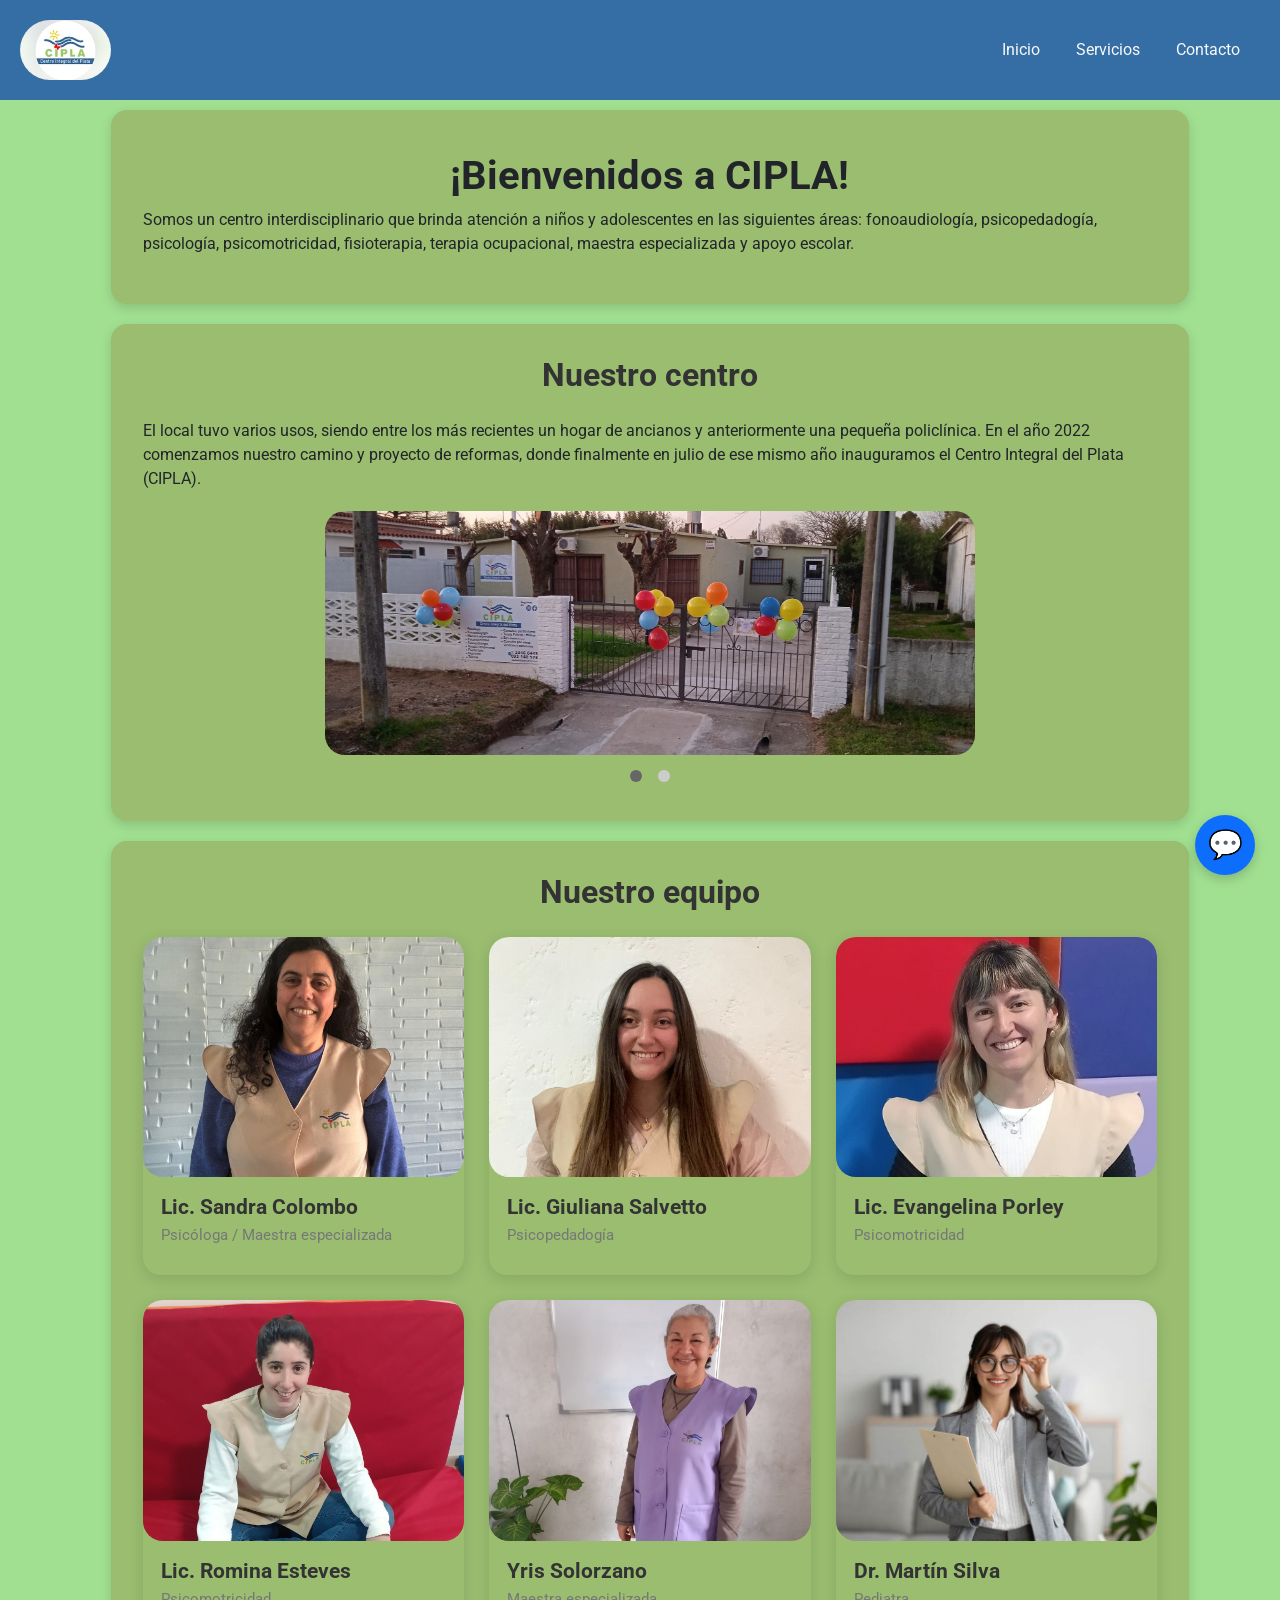
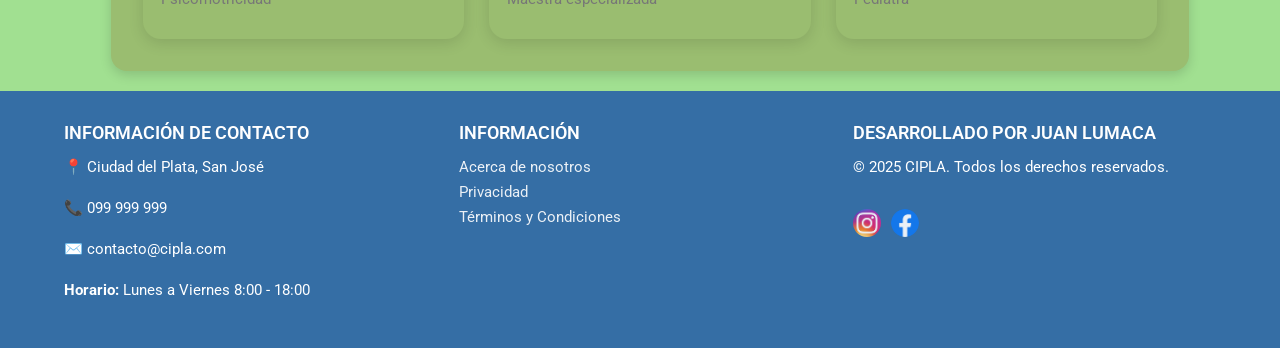
==== commit 8ebf9a61: "imagenes" ====
--- a/index.html
+++ b/index.html
@@ -71,11 +71,11 @@
 
                     <div class="slides">
                         <div class="slide">
-                            <img src="img/fachada.jpg" alt="Fachada 1">
+                            <img src="img/centro/fachada.jpg" alt="Fachada 1">
                         </div>
 
                         <div class="slide">
-                            <img src="img/fachada2.jpg" alt="Fachada 2">
+                            <img src="img/centro/fachada2.jpg" alt="Fachada 2">
                         </div>
                     </div>
 
@@ -94,23 +94,51 @@
 
                     <div class="card-equipo">
                         <div class="card-img">
-                            <img src="img/psico.jpg" alt="Nombre">
+                            <img src="img/equipo/sandra.jpg" alt="Nombre">
                         </div>
                         <div class="card-body">
                             <h4 class="card-nombre">Lic. Sandra Colombo</h4>
                             <p class="card-cargo">Psicóloga / Maestra especializada</p>
-                            <p class="card-desc">Más de 15 años de experiencia en medicina integral y gestión de centros de salud.</p>
-                        </div>
-                    </div>
-
-                    <div class="card-equipo">
-                        <div class="card-img">
-                            <img src="img/psico.jpg" alt="Nombre">
-                        </div>
-                        <div class="card-body">
-                            <h4 class="card-nombre">Lic. Ana Gómez</h4>
-                            <p class="card-cargo">Psicóloga</p>
-                            <p class="card-desc">Especialista en terapias individuales y familiares.</p>
+                        </div>
+                    </div>
+
+                    <div class="card-equipo">
+                        <div class="card-img">
+                            <img src="img/equipo/giuliana.jpg" alt="Nombre">
+                        </div>
+                        <div class="card-body">
+                            <h4 class="card-nombre">Lic. Giuliana Salvetto</h4>
+                            <p class="card-cargo">Psicopedadogía</p>
+                        </div>
+                    </div>
+
+                    <div class="card-equipo">
+                        <div class="card-img">
+                            <img src="img/equipo/prueba_evangelina.jpg" alt="Nombre">
+                        </div>
+                        <div class="card-body">
+                            <h4 class="card-nombre">Lic. Evangelina Porley</h4>
+                            <p class="card-cargo">Psicomotricidad</p>
+                        </div>
+                    </div>
+
+                    <div class="card-equipo">
+                        <div class="card-img">
+                            <img src="img/equipo/prueba_romina.jpg" alt="Nombre">
+                        </div>
+                        <div class="card-body">
+                            <h4 class="card-nombre">Lic. Romina Esteves</h4>
+                            <p class="card-cargo">Psicomotricidad</p>
+                        </div>
+                    </div>
+
+                    <div class="card-equipo">
+                        <div class="card-img">
+                            <img src="img/equipo/prueba_iris.jpg" alt="Nombre">
+                        </div>
+                        <div class="card-body">
+                            <h4 class="card-nombre">Yris Solorzano</h4>
+                            <p class="card-cargo">Maestra especializada</p>
                         </div>
                     </div>
 
@@ -121,40 +149,6 @@
                         <div class="card-body">
                             <h4 class="card-nombre">Dr. Martín Silva</h4>
                             <p class="card-cargo">Pediatra</p>
-                            <p class="card-desc">Atención especializada para niños y adolescentes.</p>
-                        </div>
-                    </div>
-
-                    <div class="card-equipo">
-                        <div class="card-img">
-                            <img src="img/psico.jpg" alt="Nombre">
-                        </div>
-                        <div class="card-body">
-                            <h4 class="card-nombre">Dr. Martín Silva</h4>
-                            <p class="card-cargo">Pediatra</p>
-                            <p class="card-desc">Atención especializada para niños y adolescentes.</p>
-                        </div>
-                    </div>
-
-                    <div class="card-equipo">
-                        <div class="card-img">
-                            <img src="img/psico.jpg" alt="Nombre">
-                        </div>
-                        <div class="card-body">
-                            <h4 class="card-nombre">Dr. Martín Silva</h4>
-                            <p class="card-cargo">Pediatra</p>
-                            <p class="card-desc">Atención especializada para niños y adolescentes.</p>
-                        </div>
-                    </div>
-
-                    <div class="card-equipo">
-                        <div class="card-img">
-                            <img src="img/psico.jpg" alt="Nombre">
-                        </div>
-                        <div class="card-body">
-                            <h4 class="card-nombre">Dr. Martín Silva</h4>
-                            <p class="card-cargo">Pediatra</p>
-                            <p class="card-desc">Atención especializada para niños y adolescentes.</p>
                         </div>
                     </div>
 
--- a/css/styles.css
+++ b/css/styles.css
@@ -584,6 +584,85 @@
   border-radius: 8px;
 }
 
+.carousel_actividades {
+  width: 100%;
+  max-width: 650px;
+  margin: 20px auto 0;
+  position: relative;
+  overflow: hidden;
+  border-radius: 8px;
+}
+
+.carousel_actividades input[type=radio] {
+  display: none;
+}
+
+.carousel_actividades .slides_act {
+  display: flex;
+  width: 500%;
+  transition: transform 0.45s ease;
+}
+
+.carousel_actividades .slide_act {
+  flex: 0 0 20%;
+  width: 20%;
+}
+
+.carousel_actividades .slide_act img {
+  width: 100%;
+  height: auto;
+  display: block;
+  object-fit: cover;
+  aspect-ratio: 16/6;
+}
+
+.carousel_actividades .control-nav-act {
+  text-align: center;
+  margin-top: 10px;
+}
+
+.carousel_actividades .control-nav-act label {
+  width: 12px;
+  height: 12px;
+  display: inline-block;
+  background: #ccc;
+  margin: 0 6px;
+  border-radius: 50%;
+  cursor: pointer;
+}
+
+.carousel_actividades .control-nav-act label:hover {
+  background: #999;
+}
+
+#slide1b:checked ~ .slides_act {
+  transform: translateX(0%);
+}
+
+#slide2b:checked ~ .slides_act {
+  transform: translateX(-20%);
+}
+
+#slide3b:checked ~ .slides_act {
+  transform: translateX(-40%);
+}
+
+#slide4b:checked ~ .slides_act {
+  transform: translateX(-60%);
+}
+
+#slide5b:checked ~ .slides_act {
+  transform: translateX(-80%);
+}
+
+#slide1b:checked ~ .control-nav-act label[for=slide1b],
+#slide2b:checked ~ .control-nav-act label[for=slide2b],
+#slide3b:checked ~ .control-nav-act label[for=slide3b],
+#slide4b:checked ~ .control-nav-act label[for=slide4b],
+#slide5b:checked ~ .control-nav-act label[for=slide5b] {
+  background: #666;
+}
+
 main {
   flex: 1 0 auto;
   margin-left: 20px;
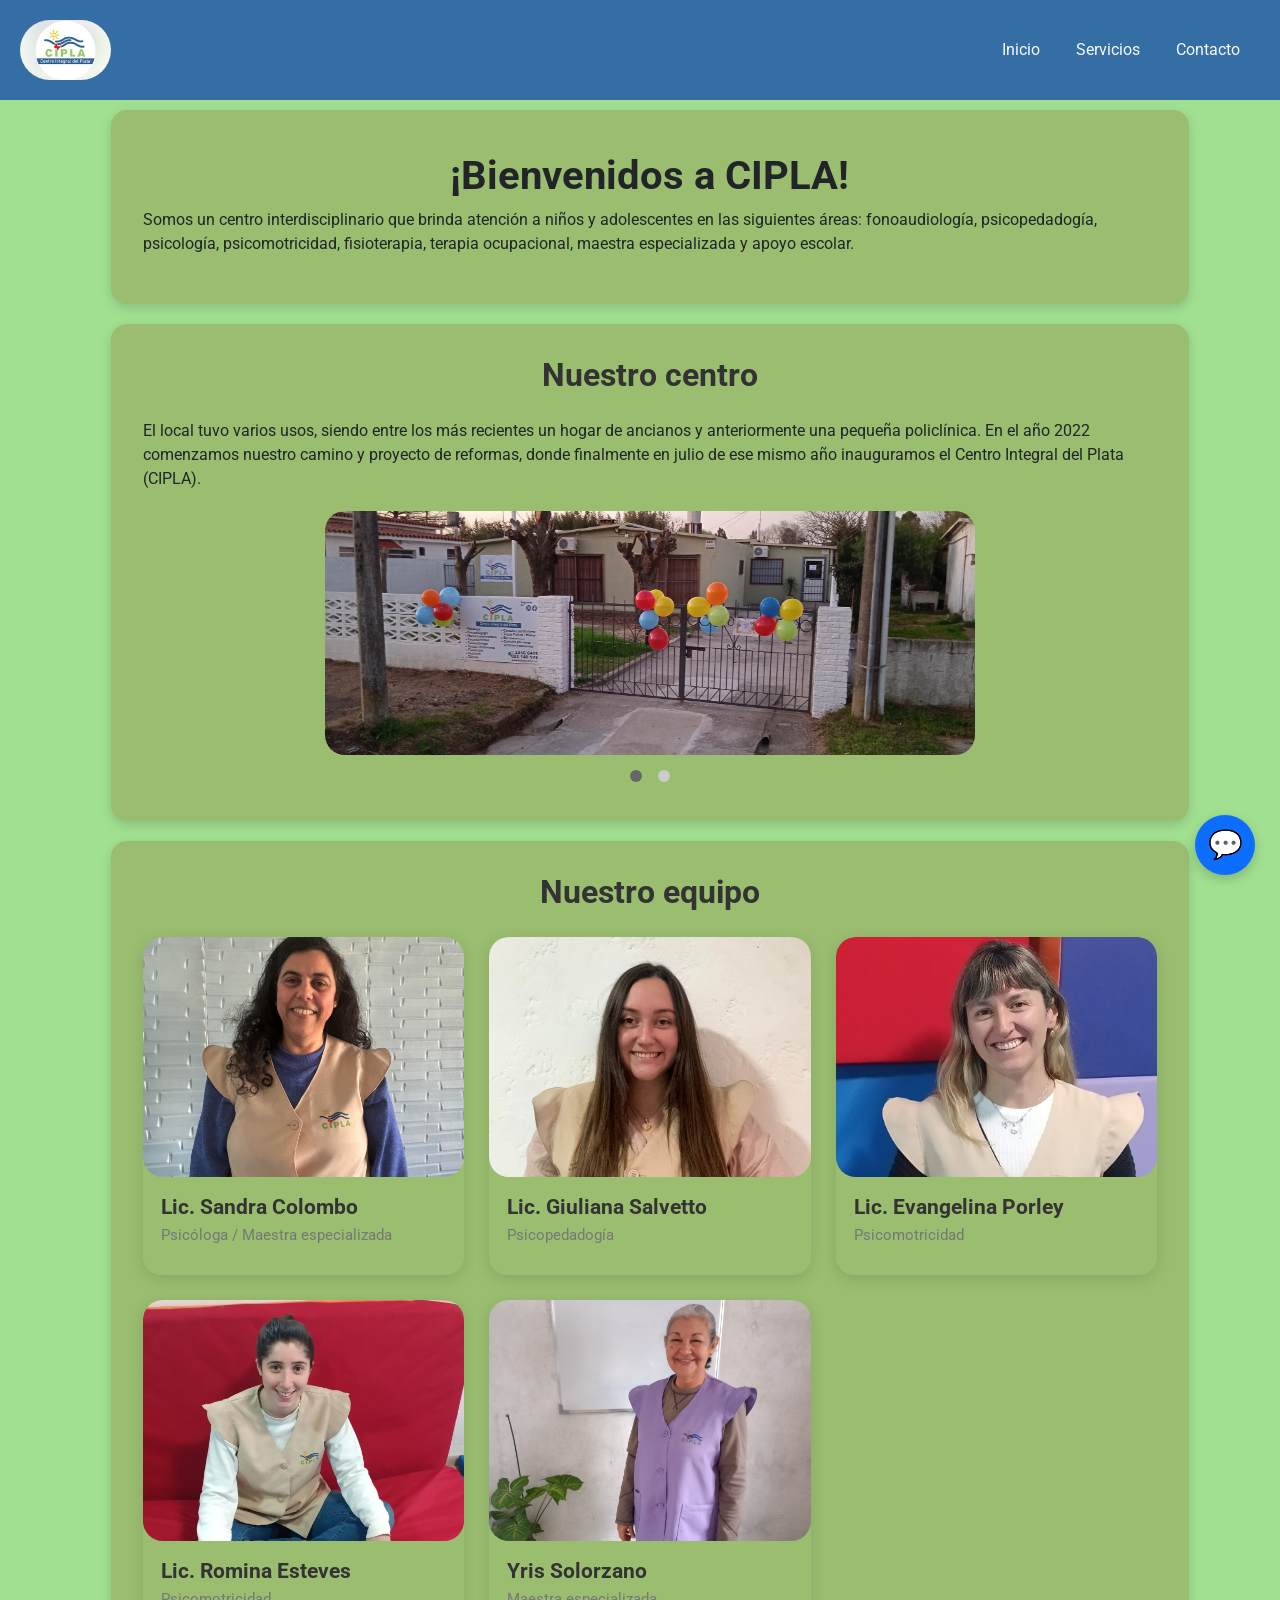
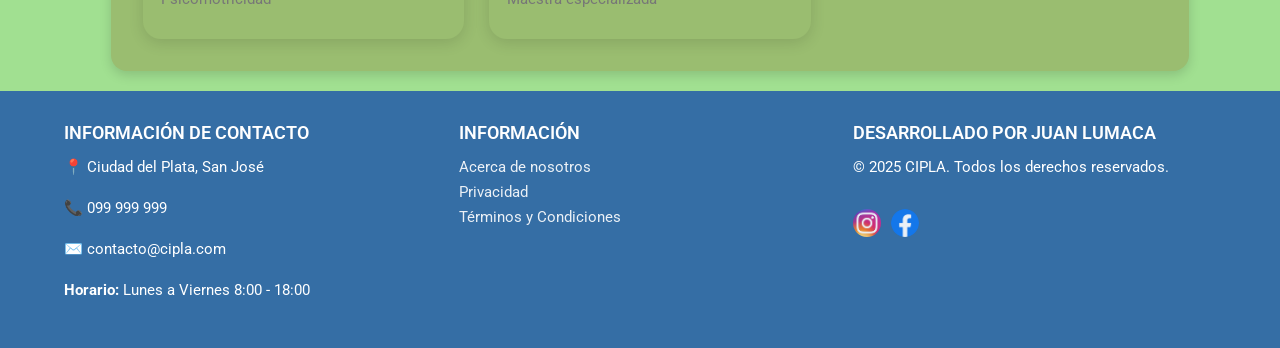
==== commit 7a5c2cc7: "mas arreglos" ====
--- a/index.html
+++ b/index.html
@@ -141,18 +141,6 @@
                             <p class="card-cargo">Maestra especializada</p>
                         </div>
                     </div>
-
-                    <div class="card-equipo">
-                        <div class="card-img">
-                            <img src="img/psico.jpg" alt="Nombre">
-                        </div>
-                        <div class="card-body">
-                            <h4 class="card-nombre">Dr. Martín Silva</h4>
-                            <p class="card-cargo">Pediatra</p>
-                        </div>
-                    </div>
-
-
                 </div>
             </div>
             
--- a/css/styles.css
+++ b/css/styles.css
@@ -135,6 +135,31 @@
   margin-left: auto;
   margin-right: auto;
   margin-bottom: 10px;
+}
+
+.ubicacion-container {
+  display: flex;
+  gap: 25px;
+  margin-top: 20px;
+  align-items: flex-start;
+}
+
+.card-contacto-lateral {
+  background: white;
+  padding: 25px 30px;
+  width: 300px;
+  border-radius: 16px;
+  box-shadow: 0 0 18px rgba(0, 0, 0, 0.12);
+}
+
+.card-contacto-lateral h3 {
+  margin-bottom: 15px;
+  font-size: 22px;
+}
+
+.card-contacto-lateral p {
+  margin: 8px 0;
+  font-size: 16px;
 }
 
 footer {
@@ -714,9 +739,6 @@
   .equipo {
     display: block;
     margin: 0 auto 20px auto;
-  }
-  .fachada,
-  .equipo {
     width: 80%;
   }
   iframe {
@@ -742,6 +764,17 @@
   #section_bps img {
     width: 80%;
     max-width: 300px;
+  }
+  .ubicacion-container {
+    flex-direction: column;
+    align-items: center;
+  }
+  .ubicacion-container iframe {
+    width: 100%;
+    height: 300px;
+  }
+  .card-contacto-lateral {
+    width: 90%;
   }
 }
 @media (min-width: 481px) and (max-width: 1024px) {
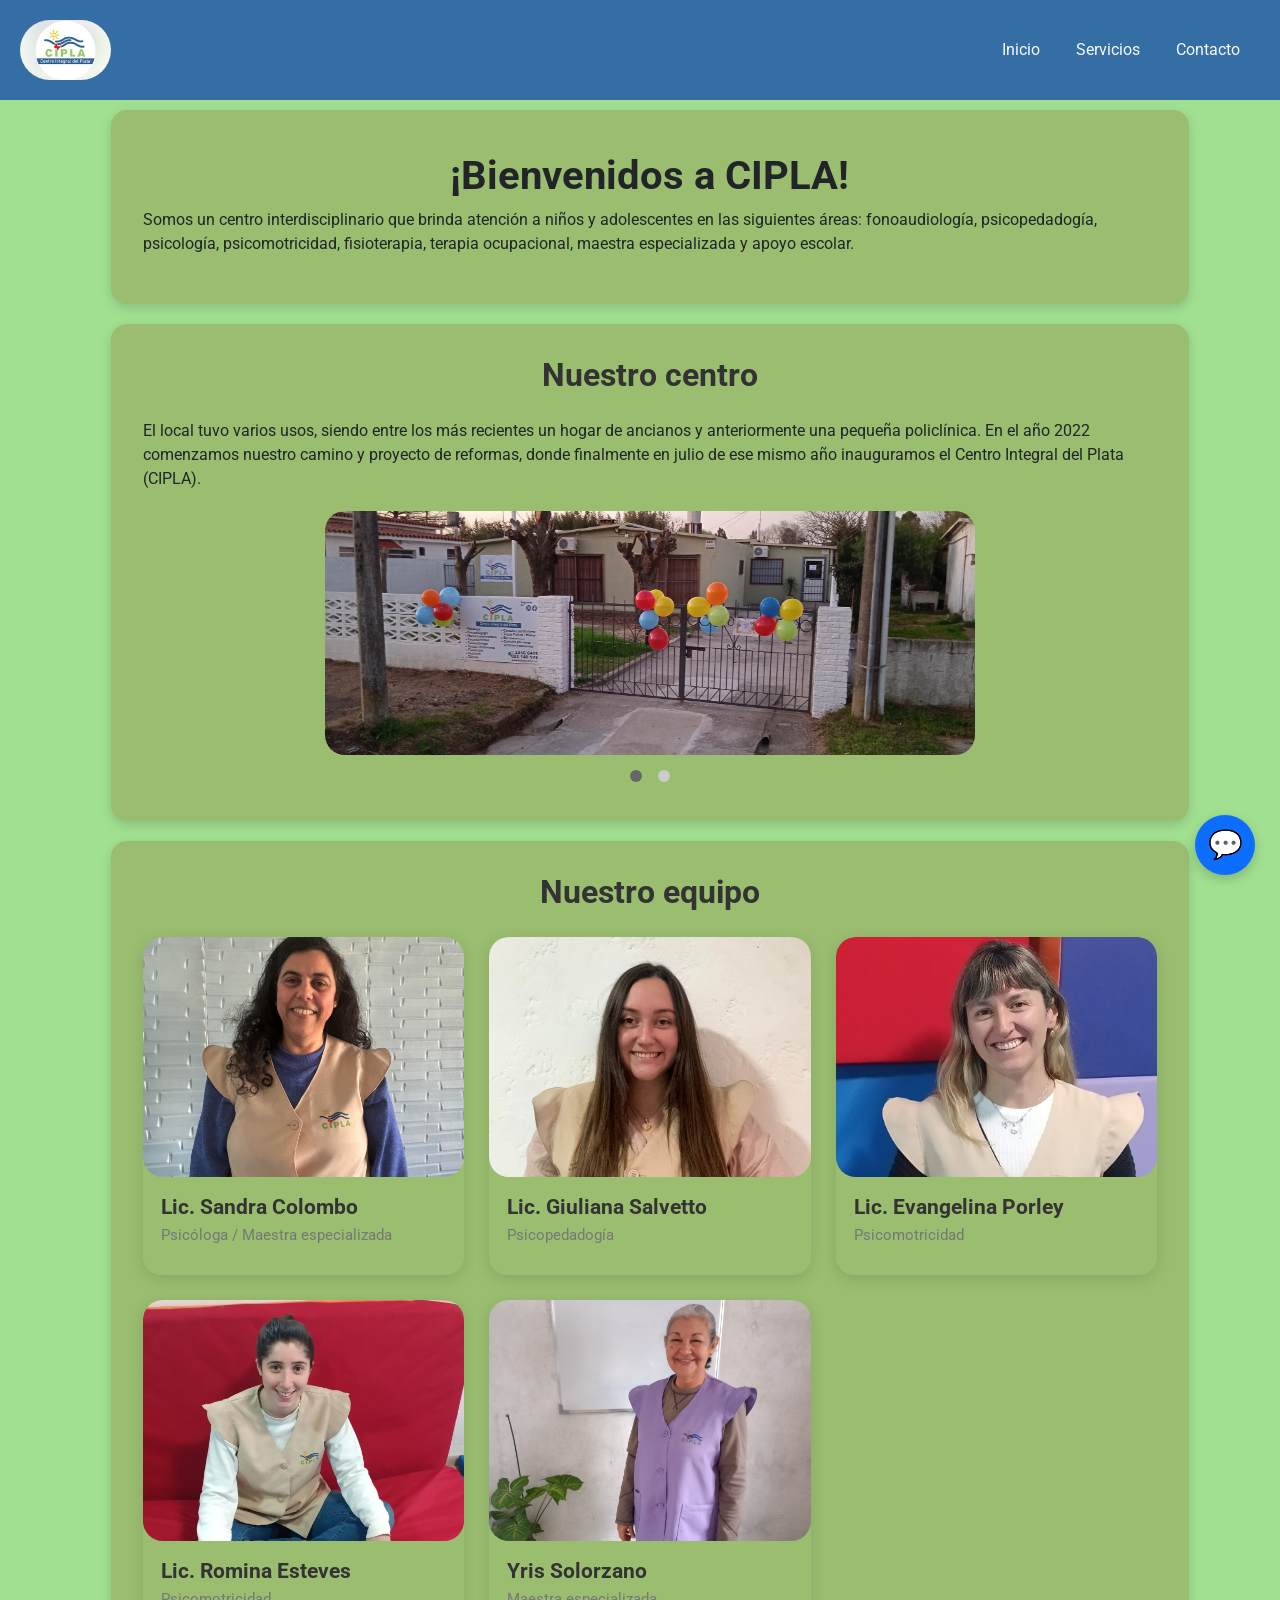
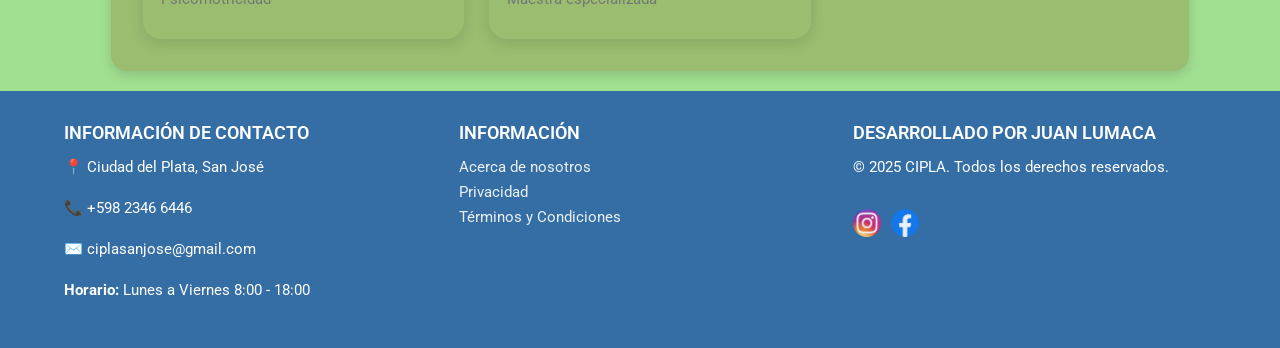
==== commit aefb865d: "datos de contacto footer" ====
--- a/index.html
+++ b/index.html
@@ -152,8 +152,8 @@
             <div class="footer-col">
                 <h4>Información de contacto</h4>
                 <p>📍 Ciudad del Plata, San José</p>
-                <p>📞 099 999 999</p>
-                <p>✉️ contacto@cipla.com</p>
+                <p>📞 +598 2346 6446</p>
+                <p>✉️ ciplasanjose@gmail.com</p>
                 <p><strong>Horario:</strong> Lunes a Viernes 8:00 - 18:00</p>
             </div>
 
